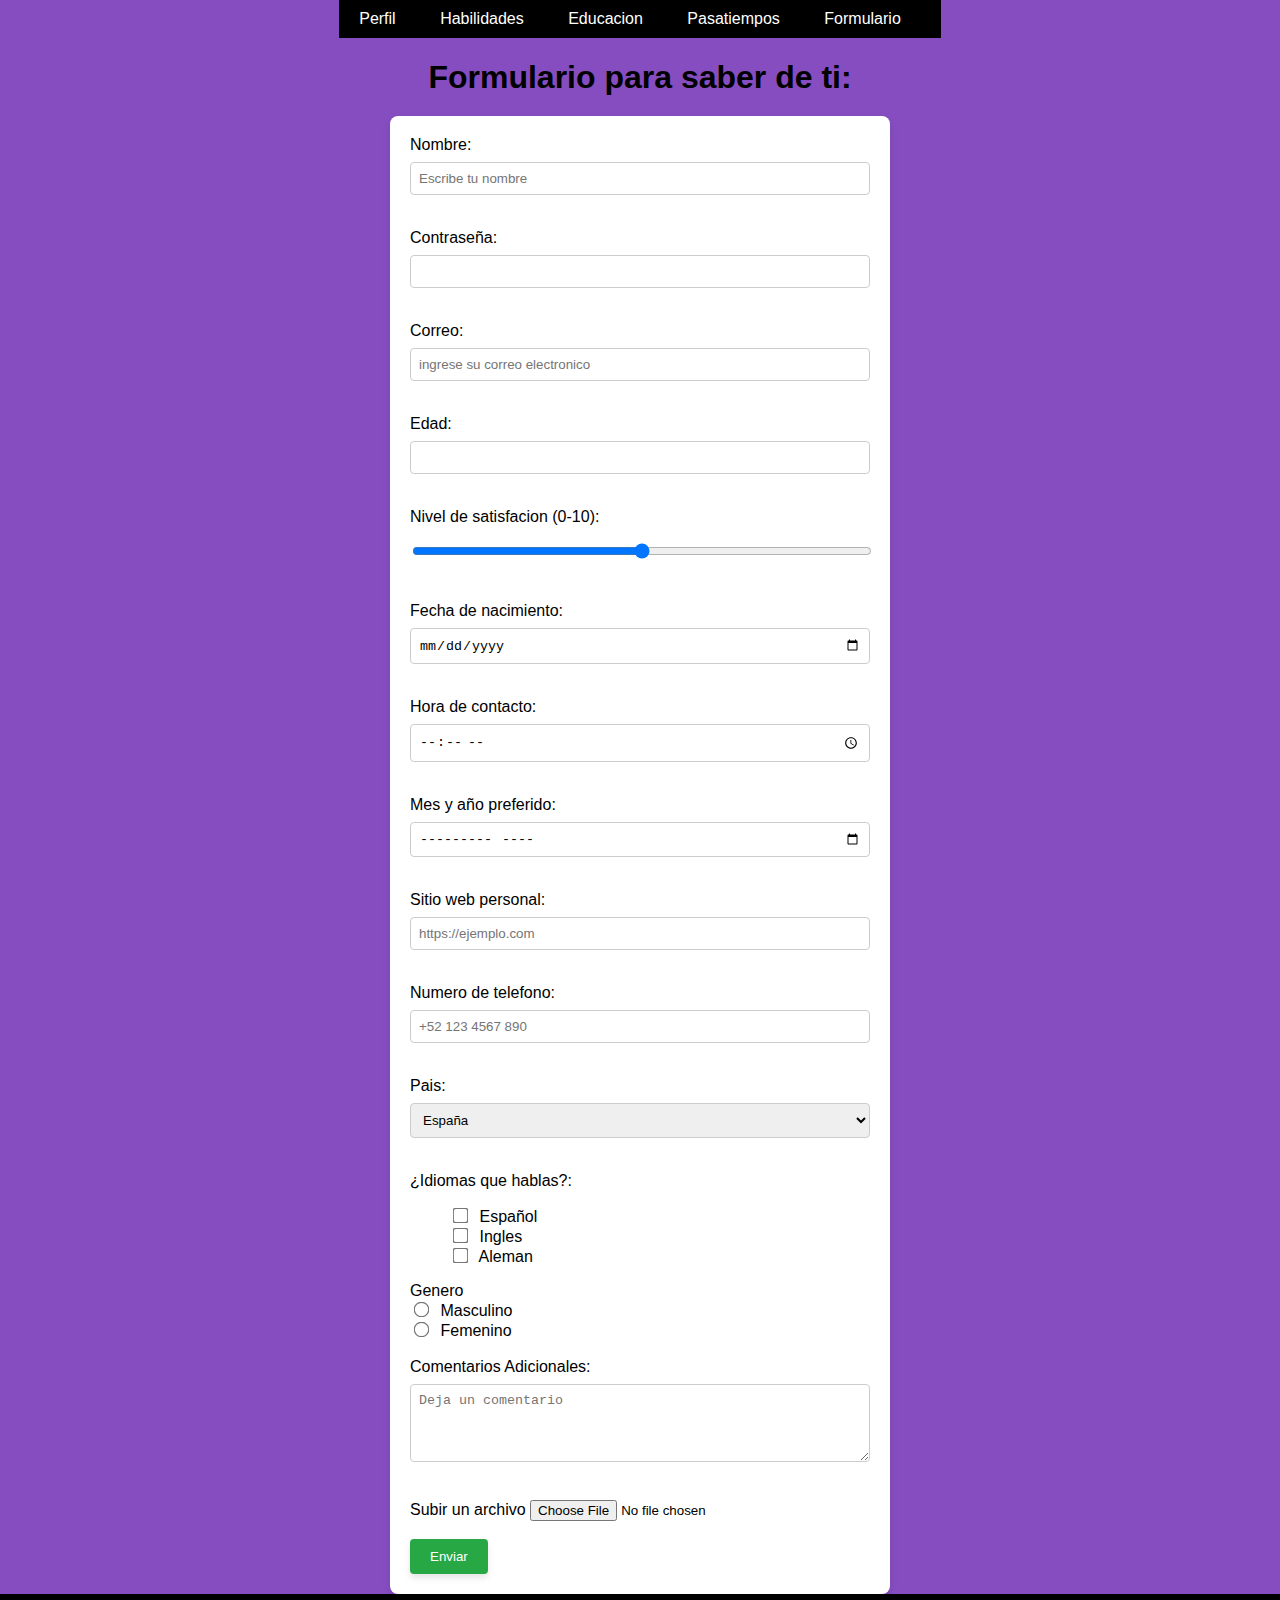
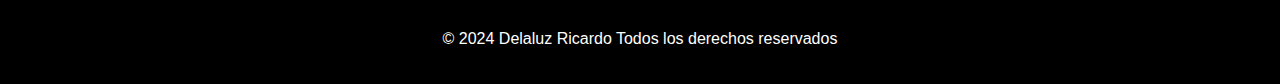
==== Formulario.html @ 2b216f30 "Add files via upload" ====
<!DOCTYPE html>
<html lang="es">
<head>
    <meta charset="UTF-8">
    <meta name="viewport" content="width=device-width, initial-scale=1.0">
    <title>Document</title>
    <link rel="stylesheet" href="estilo.css">
</head>
<body>
    <!--Menu de navegacion-->
    <header>
        <nav>
            <ul>
                <!--Lista-->
                <li><a href="index.html">Perfil</a></li>
                <li><a href="Habilidades.html">Habilidades</a></li>
                <li><a href="Educacion.html">Educacion</a></li>
                <li><a href="Pasatiempos.html">Pasatiempos</a></li>
                <li><a href="Formulario.html">Formulario</a></li>
            </ul>
        </nav>
    </header>
    <!--Seccion de presentacion-->
    <h1>Formulario para saber de ti:</h1>
    <form action="datos.php" method="post">
        <!--campo de texto simpe-->
        <label for="nombre">Nombre:</label>
        <input type="text" name="nombre" id="" placeholder="Escribe tu nombre">
        <br><br> <!--Salto de linea-->
        <!--Campo para contraseña-->
        <label for="password">Contraseña:</label>
        <input type="text" name="password" id="">
        <br><br>
        <!--Campo de correo electronico-->
        <label for="email">Correo:</label>
        <input type="text" name="email" id="" placeholder="ingrese su correo electronico">
        <br><br>
        <!--Campo numerico-->
        <label for="edad">Edad:</label>
        <input type="number" name="edad" id="" min="18" max="120">
        <br><br>
        <!--Campo de rango-->
        <label for="satisfaccion">Nivel de satisfacion (0-10):</label>
        <input type="range" name="satisfaccion" id="" min="0" max="10">
        <br><br>
        <!--Campo fecha-->
        <label for="fecha">Fecha de nacimiento:</label>
        <input type="date" name="fecha" id="">
        <br><br>
        <!--Campo de hora-->
        <label for="hora">Hora de contacto:</label>
        <input type="time" name="hora" id="">
        <br><br>
        <!--Campo de mes-->
        <label for="mes">Mes y año preferido:</label>
        <input type="month" name="mes" id="">
        <br><br>
        <!--Campo de url-->
        <label for="sitio">Sitio web personal:</label>
        <input type="url" name="sitio" id="" placeholder="https://ejemplo.com">
        <br><br>
        <!--Campo Telefono-->
        <label for="telefono">Numero de telefono:</label>
        <input type="tel" name="telefono" id="" placeholder="+52 123 4567 890">
        <br><br>
        <!--Lista desplegable-->
        <label for="pais">Pais:</label>
        <select name="pais" id="">
            <option value="espana">España</option>
            <option value="mexico">Mexico</option>
            <option value="alemania">Alemania</option>
        </select>
        <br><br>
        <!--Casillas de Verificacion (Checkbox)-->
        <label for="idiomas">¿Idiomas que hablas?:</label><br>
        <blockquote>
        <input type="checkbox" name="espanol" id="" value="espanol">
        <label for="espanol">Español</label><br>
        <input type="checkbox" name="ingles" id="" value="ingles">
        <label for="ingles">Ingles</label><br>
        <input type="checkbox" name="aleman" id="" value="aleman">
        <label for="aleman">Aleman</label><br>
        </blockquote>
        
        <!--Botones de opcion-->
        <label for="">Genero</label><br>
        <input type="radio" name="genero" id="" value="masculino">
        <label for="genero">Masculino</label><br>
        <input type="radio" name="genero" id="" value="femenino">
        <label for="femenino">Femenino</label>
        <br><br>
        <!--Area de texto-->
        <label for="comentarios">Comentarios Adicionales:</label><br>
        <textarea name="comentarios" id="" rows="4" cols="50" placeholder="Deja un comentario"></textarea>
        <br><br>
        <!--Archivo-->
        <label for="archivo">Subir un archivo</label>
        <input type="file" name="archivo" id="">
        <br><br>

        <!--Botonn de envio-->
        <input type="submit" value="Enviar">
    </form>
    <footer>
        <p>&copy; 2024 Delaluz Ricardo Todos los derechos reservados</p>
    </footer>
    
</body>
</html>
---- estilo.css ----
body {
    background-color: #6ce6d5; /* Fondo claro */
    display: flex;
    justify-content: center;
    align-items: center;
    margin: 0;
    flex-direction: column; /* Para centrar el título y el formulario en una columna */
    min-height: 100vh; /* Permite ver el contenido completo */
    padding: 20px; /* Espacio alrededor para dispositivos pequeños */
    font-family: Verdana, Geneva, Tahoma, sans-serif;
    margin: 0;
    padding: 0;
    background-color: #5d10abbe;
}

/* Estilos para el encabezado */
h1 {
    text-align: center;
    color: #000000; /* Color oscuro */
    margin-bottom: 20px; /* Espacio entre el título y el formulario */
}

/* Estilos para el formulario */
form {
    background-color: #ffffff;
    border-radius: 8px;
    padding: 20px;
    box-shadow: 0 4px 8px rgba(0, 0, 0, 0.1); /* Efecto de tarjeta */
    max-width: 500px;
    width: 100%; /* Ocupa el 100% del ancho en móviles */
    box-sizing: border-box; /* Evita desbordes en dispositivos pequeños */
}

/* Estilos para los elementos de entrada */
input[type="text"],
input[type="number"],
input[type="range"],
input[type="date"],
input[type="time"],
input[type="month"],
input[type="url"],
input[type="tel"],
input[type="email"],
input[type="password"],
textarea,
select {
    width: 100%;
    padding: 8px;
    margin-top: 8px;
    margin-bottom: 16px;
    border: 1px solid #ccc;
    border-radius: 4px;
    box-sizing: border-box;
}

/* Cambia el borde al enfocarse en los elementos */
input[type="text"]:focus,
input[type="number"]:focus,
input[type="range"]:focus,
input[type="date"]:focus,
input[type="time"]:focus,
input[type="month"]:focus,
input[type="url"]:focus,
input[type="tel"]:focus,
input[type="email"]:focus,
input[type="password"]:focus,
textarea:focus,
select:focus {
    border-color: #66afe9;
    outline: none;
}

/* Estilos para botones de opción y casillas de verificación */
input[type="radio"],
input[type="checkbox"] {
    margin-right: 8px;
    transform: scale(1.2); /* Aumento leve en tamaño */
}

/* Estilos para el botón de envío */
input[type="submit"] {
    background-color: #28a745; /* Fondo verde */
    color: #ffffff;
    padding: 10px 20px;
    border: none;
    border-radius: 4px;
    cursor: pointer;
    box-shadow: 0 4px 6px rgba(0, 0, 0, 0.1);
}

/* Cambia el color de fondo al pasar el mouse */
input[type="submit"]:hover {
    background-color: #218838;
}

nav{
    background-color: rgb(0, 0, 0);
    padding: 10px;
    text-align: center;
}
nav ul{
    list-style: none;
    margin: 0;
    padding: 0;
}
nav ul li{
    display: inline;
    margin-right: 20px;
}

nav ul li a{
    color: rgb(255, 255, 255);
    text-decoration: none;
    font-size: 16px;
    padding: 5px 10px;
}
/*Estilo para las secciones*/
section{
    padding: 50 px;
    margin: 0;
    background-color: rgb(0, 0, 0);
    border-radius: 10px;
    box-shadow: 0 2px 5px rgba(255, 0, 0, 0.659);
}

section h1{
    text-align: center;
    color: white;
    background-color: rgb(0, 0, 0);
}

section p{
    text-align: center;
    background-color: #000000;
    color: rgb(255, 255, 255);
}

/*Estilos para el pie de pagina*/
footer{
    text-align: center;
    padding: 20px;
    background-color: #000000;
    color: rgb(255, 255, 255);
    position: relative;
    bottom: 0;
    width: 100%;
}
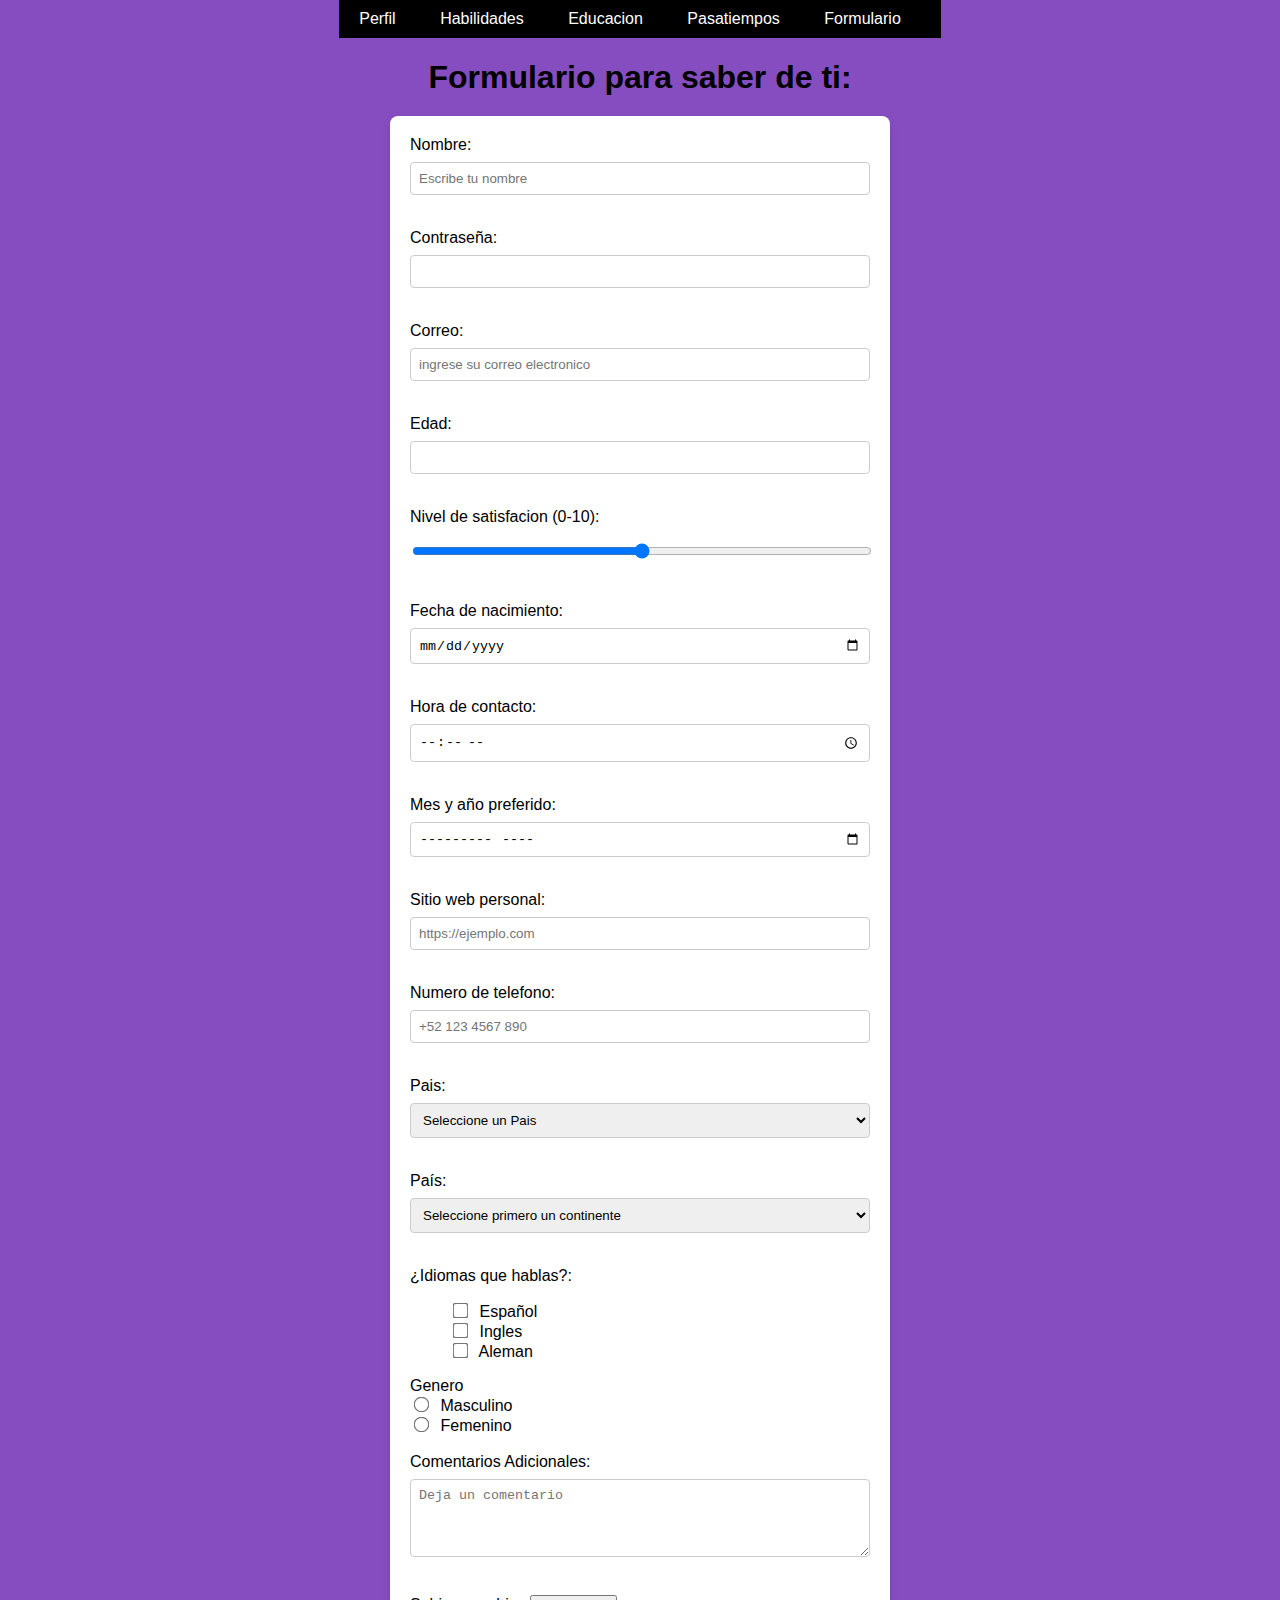
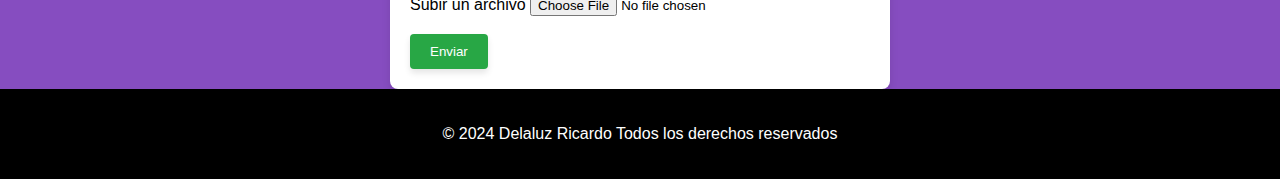
==== commit 54445166: "Update Formulario.html" ====
--- a/Formulario.html
+++ b/Formulario.html
@@ -63,14 +63,31 @@
         <label for="telefono">Numero de telefono:</label>
         <input type="tel" name="telefono" id="" placeholder="+52 123 4567 890">
         <br><br>
-        <!--Lista desplegable-->
-        <label for="pais">Pais:</label>
-        <select name="pais" id="">
-            <option value="espana">España</option>
-            <option value="mexico">Mexico</option>
-            <option value="alemania">Alemania</option>
+       
+        <!-- Lista desplegable Continente -->
+        <label for="continente">Pais:</label>
+        <select name="continente" id="continente">
+            <option value="">Seleccione un Pais</option>
+            <option value="america">México</option>
+            <option value="europa">Italia</option>
+            <option value="asia">China</option>
+            <option value="africa">Argentina</option>
+            <option value="oceania">Venezuela</option>
         </select>
         <br><br>
+
+        <!-- Lista desplegable País (dependiente del continente seleccionado) -->
+        <label for="pais">País:</label>
+        <select name="pais" id="pais">
+            <option value="">Seleccione primero un continente</option>
+        </select>
+        <br><br>
+
+        <!-- El resto de los campos siguen igual... -->
+    
+
+    <script src="script.js"></script>
+
         <!--Casillas de Verificacion (Checkbox)-->
         <label for="idiomas">¿Idiomas que hablas?:</label><br>
         <blockquote>
@@ -106,4 +123,4 @@
     </footer>
     
 </body>
-</html>+</html>
